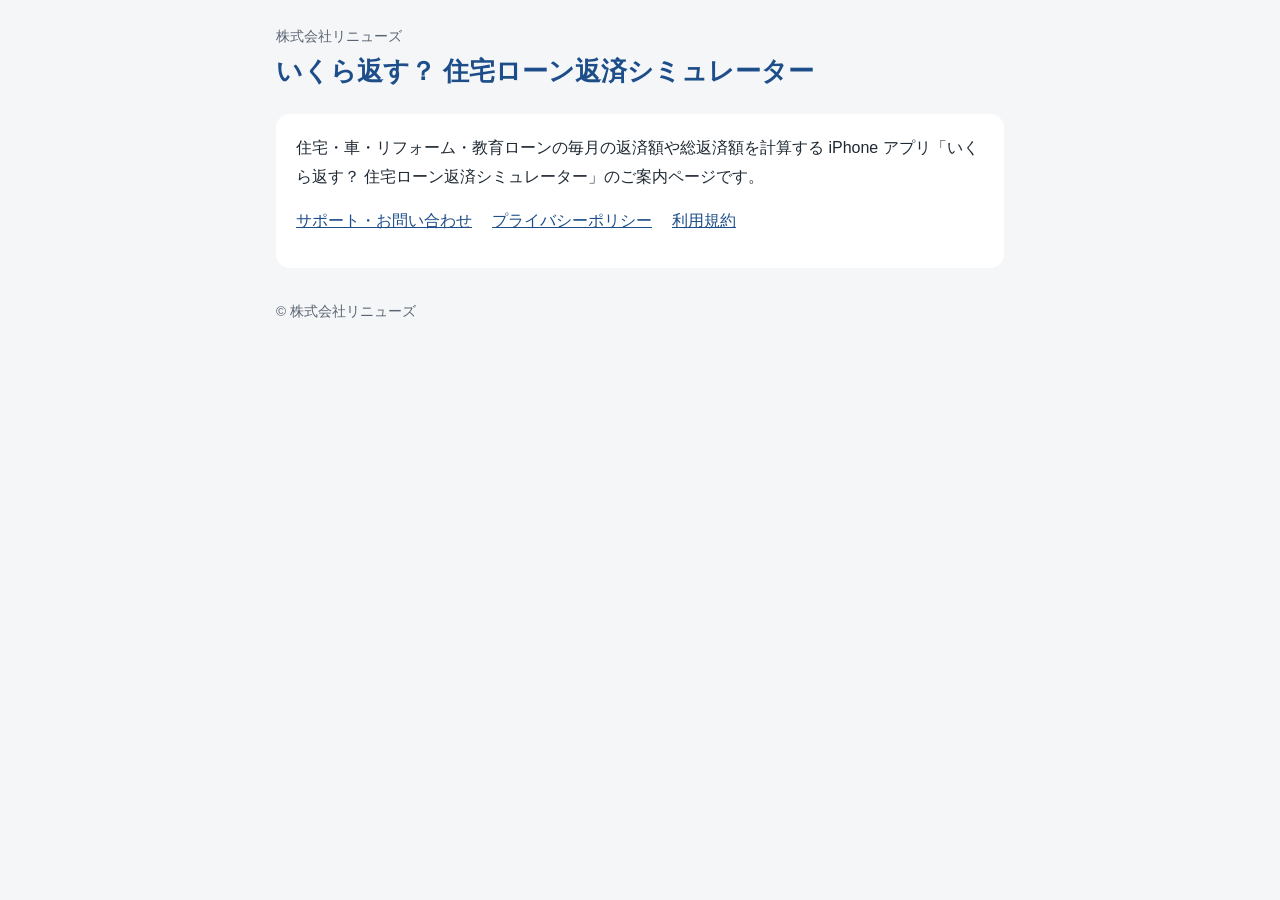
==== index.html @ 8ef19cde "Add files via upload" ====
<!doctype html>
<html lang="ja">
<head>
<meta charset="utf-8">
<meta name="viewport" content="width=device-width, initial-scale=1">
<title>いくら返す？｜株式会社リニューズ</title>
<link rel="stylesheet" href="style.css">
</head>
<body>
<main>
  <header>
    <p>株式会社リニューズ</p>
    <h1>いくら返す？ 住宅ローン返済シミュレーター</h1>
  </header>
  <section>
    <p>住宅・車・リフォーム・教育ローンの毎月の返済額や総返済額を計算する iPhone アプリ「いくら返す？ 住宅ローン返済シミュレーター」のご案内ページです。</p>
    <nav>
      <ul>
        <li><a href="support.html">サポート・お問い合わせ</a></li>
        <li><a href="privacy.html">プライバシーポリシー</a></li>
        <li><a href="terms.html">利用規約</a></li>
      </ul>
    </nav>
  </section>
  <footer>© 株式会社リニューズ</footer>
</main>
</body>
</html>
---- style.css ----
:root { --navy: #1D4E89; --text: #1f2933; --muted: #5b6472; --bg: #F4F6F8; --card: #ffffff; }
* { box-sizing: border-box; }
body { margin: 0; background: var(--bg); color: var(--text); font-family: -apple-system, BlinkMacSystemFont, "Hiragino Sans", "Hiragino Kaku Gothic ProN", "Noto Sans JP", sans-serif; line-height: 1.8; }
main { max-width: 760px; margin: 0 auto; padding: 24px 16px 48px; }
header { margin-bottom: 24px; }
header p { margin: 0; color: var(--muted); font-size: 0.9rem; }
h1 { font-size: 1.6rem; line-height: 1.4; margin: 4px 0 0; color: var(--navy); }
h2 { font-size: 1.15rem; margin: 32px 0 8px; padding-left: 10px; border-left: 4px solid var(--navy); }
h3 { font-size: 1rem; margin: 20px 0 4px; }
section { background: var(--card); border-radius: 14px; padding: 4px 20px 16px; margin-bottom: 16px; }
ul, ol { padding-left: 1.4em; }
a { color: var(--navy); overflow-wrap: anywhere; }
nav ul { list-style: none; padding: 0; display: flex; flex-wrap: wrap; gap: 8px 20px; }
footer { color: var(--muted); font-size: 0.85rem; margin-top: 32px; }
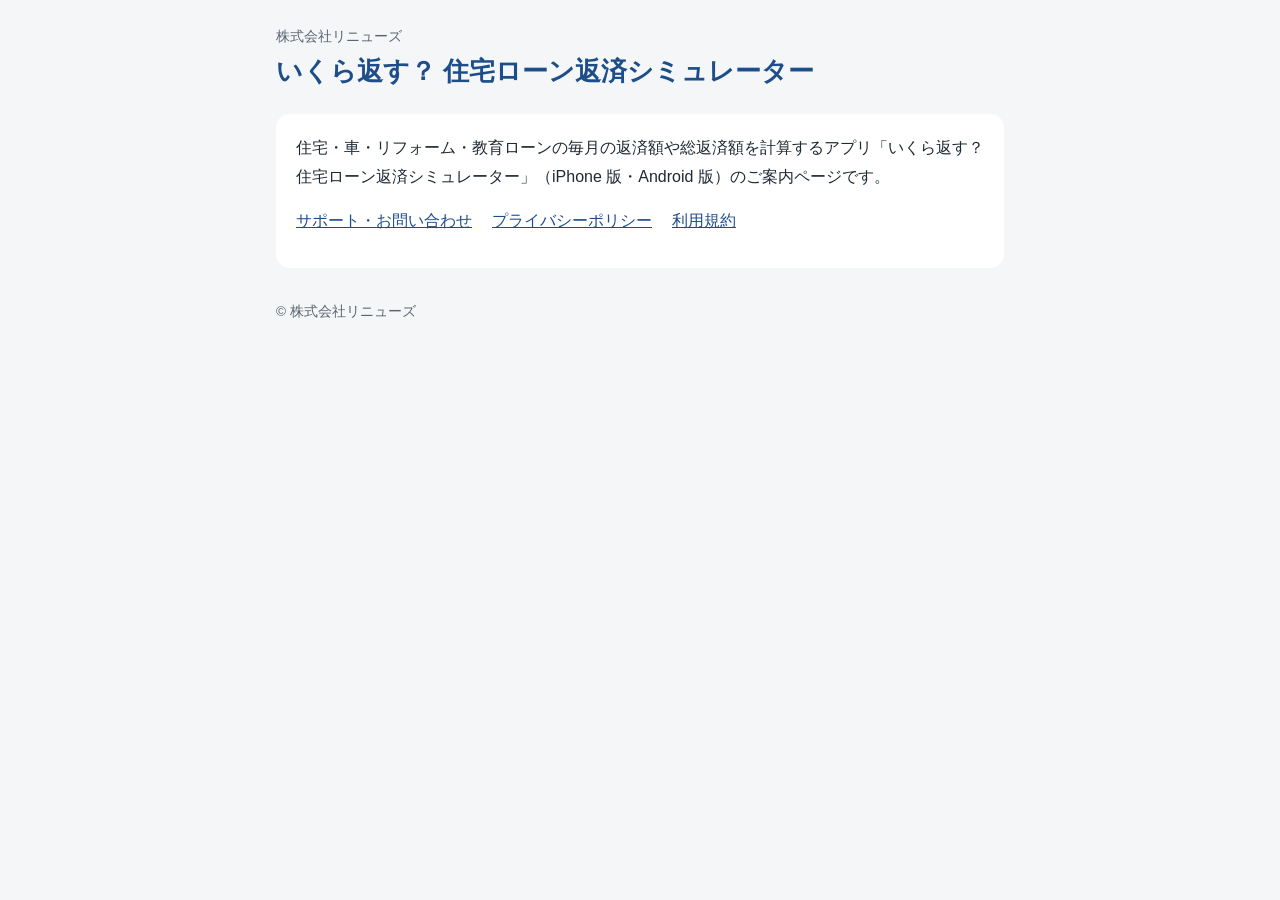
==== commit bc31c7b4: "Add files via upload" ====
--- a/index.html
+++ b/index.html
@@ -13,7 +13,7 @@
     <h1>いくら返す？ 住宅ローン返済シミュレーター</h1>
   </header>
   <section>
-    <p>住宅・車・リフォーム・教育ローンの毎月の返済額や総返済額を計算する iPhone アプリ「いくら返す？ 住宅ローン返済シミュレーター」のご案内ページです。</p>
+    <p>住宅・車・リフォーム・教育ローンの毎月の返済額や総返済額を計算するアプリ「いくら返す？ 住宅ローン返済シミュレーター」（iPhone 版・Android 版）のご案内ページです。</p>
     <nav>
       <ul>
         <li><a href="support.html">サポート・お問い合わせ</a></li>
